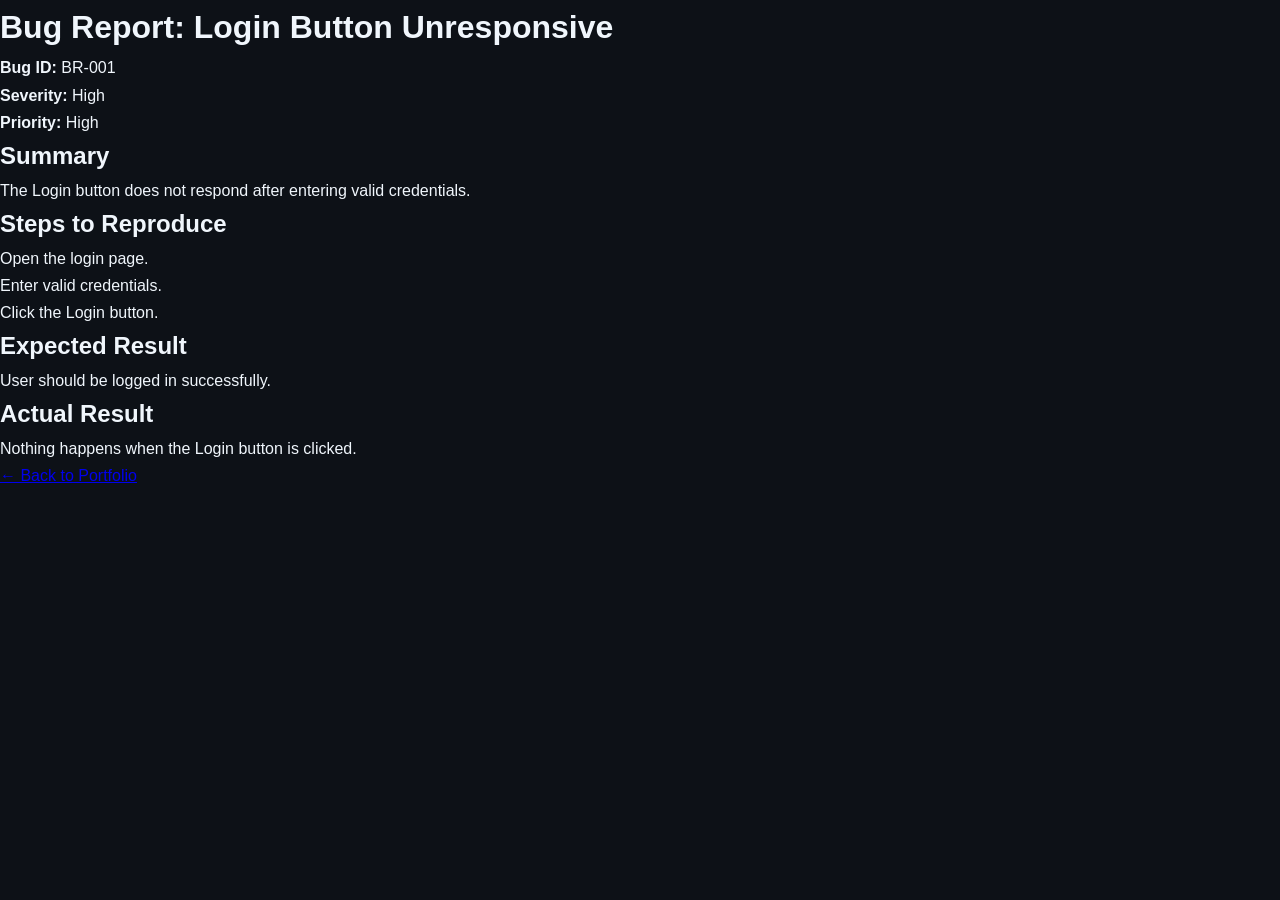
==== bug-reports/login-button-bug.html @ d811ee5d "Update login-button-bug.html" ====
<!DOCTYPE html>
<html lang="en">
<head>
    <meta charset="UTF-8">
    <meta name="viewport" content="width=device-width, initial-scale=1.0">
    <title>Login Button Unresponsive</title>
    <link rel="stylesheet" href="../assets/css/style.css">
</head>
<body>

<h1>Bug Report: Login Button Unresponsive</h1>

<p><strong>Bug ID:</strong> BR-001</p>
<p><strong>Severity:</strong> High</p>
<p><strong>Priority:</strong> High</p>

<h2>Summary</h2>
<p>The Login button does not respond after entering valid credentials.</p>

<h2>Steps to Reproduce</h2>
<ol>
    <li>Open the login page.</li>
    <li>Enter valid credentials.</li>
    <li>Click the Login button.</li>
</ol>

<h2>Expected Result</h2>
<p>User should be logged in successfully.</p>

<h2>Actual Result</h2>
<p>Nothing happens when the Login button is clicked.</p>

<a href="../index.html">← Back to Portfolio</a>

</body>
</html>
---- assets/css/style.css ----
/* ===========================
   NYABUTO MOSES BRIAN
   QA PORTFOLIO 
=========================== */

*{
    margin:0;
    padding:0;
    box-sizing:border-box;
    scroll-behavior:smooth;
}

body{
    font-family:Arial, Helvetica, sans-serif;
    background:#0D1117;
    color:#F0F6FC;
    line-height:1.7;
}

/* Navigation */

.navbar{
    position:sticky;
    top:0;
    width:100%;
    display:flex;
    justify-content:space-between;
    align-items:center;
    padding:20px 8%;
    background:rgba(13,17,23,.95);
    backdrop-filter:blur(10px);
    border-bottom:1px solid #30363d;
    z-index:1000;
}

.logo{
    color:#58A6FF;
    font-size:28px;
    font-weight:bold;
}

.nav-links{
    display:flex;
    list-style:none;
    gap:25px;
}

.nav-links a{
    text-decoration:none;
    color:#F0F6FC;
    transition:.3s;
}

.nav-links a:hover{
    color:#58A6FF;
}

/* Hero */

.hero{
    min-height:100vh;
    display:flex;
    justify-content:center;
    align-items:center;
    flex-direction:column;
    text-align:center;
    padding:50px 20px;
}

.profile-photo{
    width:220px;
    height:220px;
    border-radius:50%;
    object-fit:cover;
    border:6px solid #58A6FF;
    box-shadow:0 0 30px rgba(88,166,255,.4);
    margin-bottom:25px;
    transition:.4s;
}

.profile-photo:hover{
    transform:scale(1.05);
}

.hero h1{
    font-size:3.2rem;
    margin-bottom:10px;
}

.job-title{
    color:#58A6FF;
    margin-bottom:20px;
}

.hero-text{
    max-width:700px;
    color:#8B949E;
    margin-bottom:35px;
    font-size:1.1rem;
}

.buttons{
    display:flex;
    gap:20px;
    flex-wrap:wrap;
    justify-content:center;
}

.btn{
    background:#238636;
    color:white;
    text-decoration:none;
    padding:14px 28px;
    border-radius:50px;
    transition:.3s;
    font-weight:bold;
}

.btn:hover{
    background:#2EA043;
    transform:translateY(-4px);
}

/* ===================================
   SECTIONS
=================================== */

section{
    width:90%;
    max-width:1200px;
    margin:90px auto;
}

section h2{
    text-align:center;
    font-size:2.3rem;
    color:#58A6FF;
    margin-bottom:50px;
    position:relative;
}

section h2::after{
    content:"";
    width:80px;
    height:4px;
    background:#58A6FF;
    display:block;
    margin:12px auto;
    border-radius:10px;
}

/* ===================================
   CARDS
=================================== */

.cards{
    display:grid;
    grid-template-columns:repeat(auto-fit,minmax(260px,1fr));
    gap:25px;
}

.card{
    background:#161B22;
    border:1px solid #30363D;
    border-radius:18px;
    padding:30px;
    transition:all .35s ease;
    cursor:pointer;
}

.card:hover{
    transform:translateY(-10px);
    border-color:#58A6FF;
    box-shadow:0 15px 35px rgba(88,166,255,.18);
}

.card h3{
    color:#58A6FF;
    margin-bottom:15px;
    font-size:1.3rem;
}

.card p{
    color:#C9D1D9;
}

/* ===================================
   DASHBOARD
=================================== */

#dashboard .card{
    text-align:center;
}

#dashboard h3{
    font-size:2.6rem;
    color:#58A6FF;
    margin-bottom:10px;
}

#dashboard p{
    font-size:1rem;
    color:#8B949E;
}

/* ===================================
   ABOUT
=================================== */

#about p{
    max-width:900px;
    margin:auto;
    text-align:center;
    color:#C9D1D9;
    font-size:1.1rem;
}

/* ===================================
   SKILLS
=================================== */

#skills .card{
    text-align:center;
}

#skills .card:hover{
    background:#1C2128;
}

/* ===================================
   PROJECTS
=================================== */

#projects .card{
    display:flex;
    flex-direction:column;
    justify-content:space-between;
}

#projects .btn{
    margin-top:20px;
    display:inline-block;
    text-align:center;
}

/* ===================================
   BUTTON IMPROVEMENT
=================================== */

.btn{
    box-shadow:0 10px 20px rgba(35,134,54,.25);
}

.btn:hover{
    box-shadow:0 15px 30px rgba(35,134,54,.45);
}

/* ===================================
   BUG REPORTS
=================================== */

#bug-reports .card{
    display:flex;
    flex-direction:column;
    justify-content:space-between;
}

#bug-reports .card strong{
    color:#58A6FF;
}

#bug-reports .btn{
    margin-top:20px;
    text-align:center;
}

/* ===================================
   TEST CASES
=================================== */

#testcases .card{
    text-align:center;
}

#testcases h3{
    font-size:1.5rem;
}

/* ===================================
   CERTIFICATIONS
=================================== */

#certifications .card{
    text-align:center;
}

#certifications h3{
    color:#58A6FF;
}

/* ===================================
   RESUME
=================================== */

#resume{
    text-align:center;
}

#resume p{
    color:#C9D1D9;
    margin-bottom:25px;
}

/* ===================================
   CONTACT
=================================== */

#contact{
    text-align:center;
}

#contact p{
    color:#C9D1D9;
    margin-bottom:20px;
}

#contact a{
    color:#58A6FF;
    text-decoration:none;
    transition:.3s;
}

#contact a:hover{
    color:#79C0FF;
    text-decoration:underline;
}

/* ===================================
   LINKS
=================================== */

a{
    transition:.3s;
}

a:hover{
    opacity:.9;
}

/* ===================================
   HOVER EFFECTS
=================================== */

.card:hover h3{
    color:#79C0FF;
}

.card:hover p{
    color:#F0F6FC;
}


/* ===================================
   FOOTER
=================================== */

footer{
    background:#161B22;
    border-top:1px solid #30363D;
    text-align:center;
    padding:50px 20px;
    margin-top:100px;
}

footer h2{
    color:#58A6FF;
    margin-bottom:15px;
}

footer p{
    color:#8B949E;
    margin:10px 0;
}

/* ===================================
   SCROLLBAR
=================================== */

::-webkit-scrollbar{
    width:10px;
}

::-webkit-scrollbar-track{
    background:#0D1117;
}

::-webkit-scrollbar-thumb{
    background:#58A6FF;
    border-radius:10px;
}

::-webkit-scrollbar-thumb:hover{
    background:#79C0FF;
}

/* ===================================
   IMAGE ANIMATION
=================================== */

.profile-photo{
    animation:float 4s ease-in-out infinite;
}

@keyframes float{

0%{
transform:translateY(0px);
}

50%{
transform:translateY(-10px);
}

100%{
transform:translateY(0px);
}

}

/* ===================================
   SECTION ANIMATION
=================================== */

section{
    animation:fadeUp .8s ease;
}

@keyframes fadeUp{

from{
opacity:0;
transform:translateY(40px);
}

to{
opacity:1;
transform:translateY(0);
}

}

/* ===================================
   MOBILE RESPONSIVE
=================================== */

@media (max-width:768px){

.navbar{
    flex-direction:column;
    padding:20px;
}

.nav-links{
    flex-direction:column;
    text-align:center;
    gap:15px;
    margin-top:20px;
}

.hero h1{
    font-size:2.2rem;
}

.job-title{
    font-size:1.3rem;
}

.profile-photo{
    width:170px;
    height:170px;
}

.buttons{
    flex-direction:column;
    width:100%;
}

.btn{
    width:100%;
    text-align:center;
}

.cards{
    grid-template-columns:1fr;
}

section{
    width:94%;
}

}
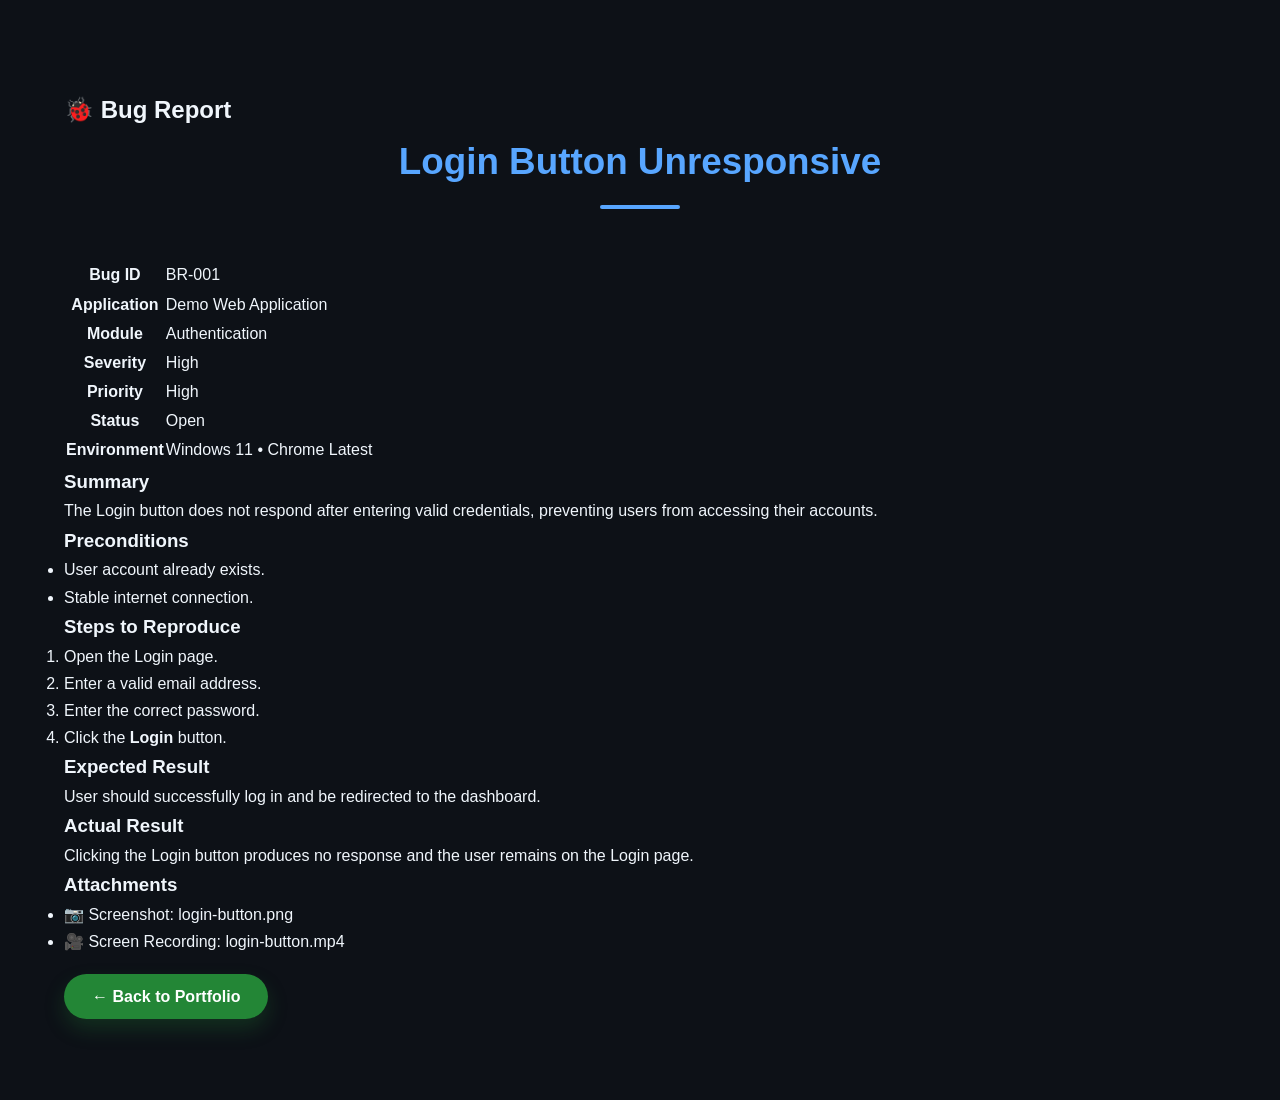
==== commit 21c2610b: "Update login-button-bug.html" ====
--- a/bug-reports/login-button-bug.html
+++ b/bug-reports/login-button-bug.html
@@ -1,37 +1,104 @@
-
 <!DOCTYPE html>
 <html lang="en">
 <head>
     <meta charset="UTF-8">
     <meta name="viewport" content="width=device-width, initial-scale=1.0">
-    <title>Login Button Unresponsive</title>
+    <title>Bug Report - Login Button Unresponsive</title>
     <link rel="stylesheet" href="../assets/css/style.css">
 </head>
+
 <body>
 
-<h1>Bug Report: Login Button Unresponsive</h1>
+<section class="bug-report">
 
-<p><strong>Bug ID:</strong> BR-001</p>
-<p><strong>Severity:</strong> High</p>
-<p><strong>Priority:</strong> High</p>
+    <h1>🐞 Bug Report</h1>
 
-<h2>Summary</h2>
-<p>The Login button does not respond after entering valid credentials.</p>
+    <h2>Login Button Unresponsive</h2>
 
-<h2>Steps to Reproduce</h2>
-<ol>
-    <li>Open the login page.</li>
-    <li>Enter valid credentials.</li>
-    <li>Click the Login button.</li>
-</ol>
+    <table>
+        <tr>
+            <th>Bug ID</th>
+            <td>BR-001</td>
+        </tr>
 
-<h2>Expected Result</h2>
-<p>User should be logged in successfully.</p>
+        <tr>
+            <th>Application</th>
+            <td>Demo Web Application</td>
+        </tr>
 
-<h2>Actual Result</h2>
-<p>Nothing happens when the Login button is clicked.</p>
+        <tr>
+            <th>Module</th>
+            <td>Authentication</td>
+        </tr>
 
-<a href="../index.html">← Back to Portfolio</a>
+        <tr>
+            <th>Severity</th>
+            <td>High</td>
+        </tr>
+
+        <tr>
+            <th>Priority</th>
+            <td>High</td>
+        </tr>
+
+        <tr>
+            <th>Status</th>
+            <td>Open</td>
+        </tr>
+
+        <tr>
+            <th>Environment</th>
+            <td>Windows 11 • Chrome Latest</td>
+        </tr>
+    </table>
+
+    <h3>Summary</h3>
+
+    <p>
+        The Login button does not respond after entering valid credentials,
+        preventing users from accessing their accounts.
+    </p>
+
+    <h3>Preconditions</h3>
+
+    <ul>
+        <li>User account already exists.</li>
+        <li>Stable internet connection.</li>
+    </ul>
+
+    <h3>Steps to Reproduce</h3>
+
+    <ol>
+        <li>Open the Login page.</li>
+        <li>Enter a valid email address.</li>
+        <li>Enter the correct password.</li>
+        <li>Click the <strong>Login</strong> button.</li>
+    </ol>
+
+    <h3>Expected Result</h3>
+
+    <p>
+        User should successfully log in and be redirected to the dashboard.
+    </p>
+
+    <h3>Actual Result</h3>
+
+    <p>
+        Clicking the Login button produces no response and the user remains on the Login page.
+    </p>
+
+    <h3>Attachments</h3>
+
+    <ul>
+        <li>📷 Screenshot: login-button.png</li>
+        <li>🎥 Screen Recording: login-button.mp4</li>
+    </ul>
+
+    <br>
+
+    <a href="../index.html" class="btn">← Back to Portfolio</a>
+
+</section>
 
 </body>
 </html>
